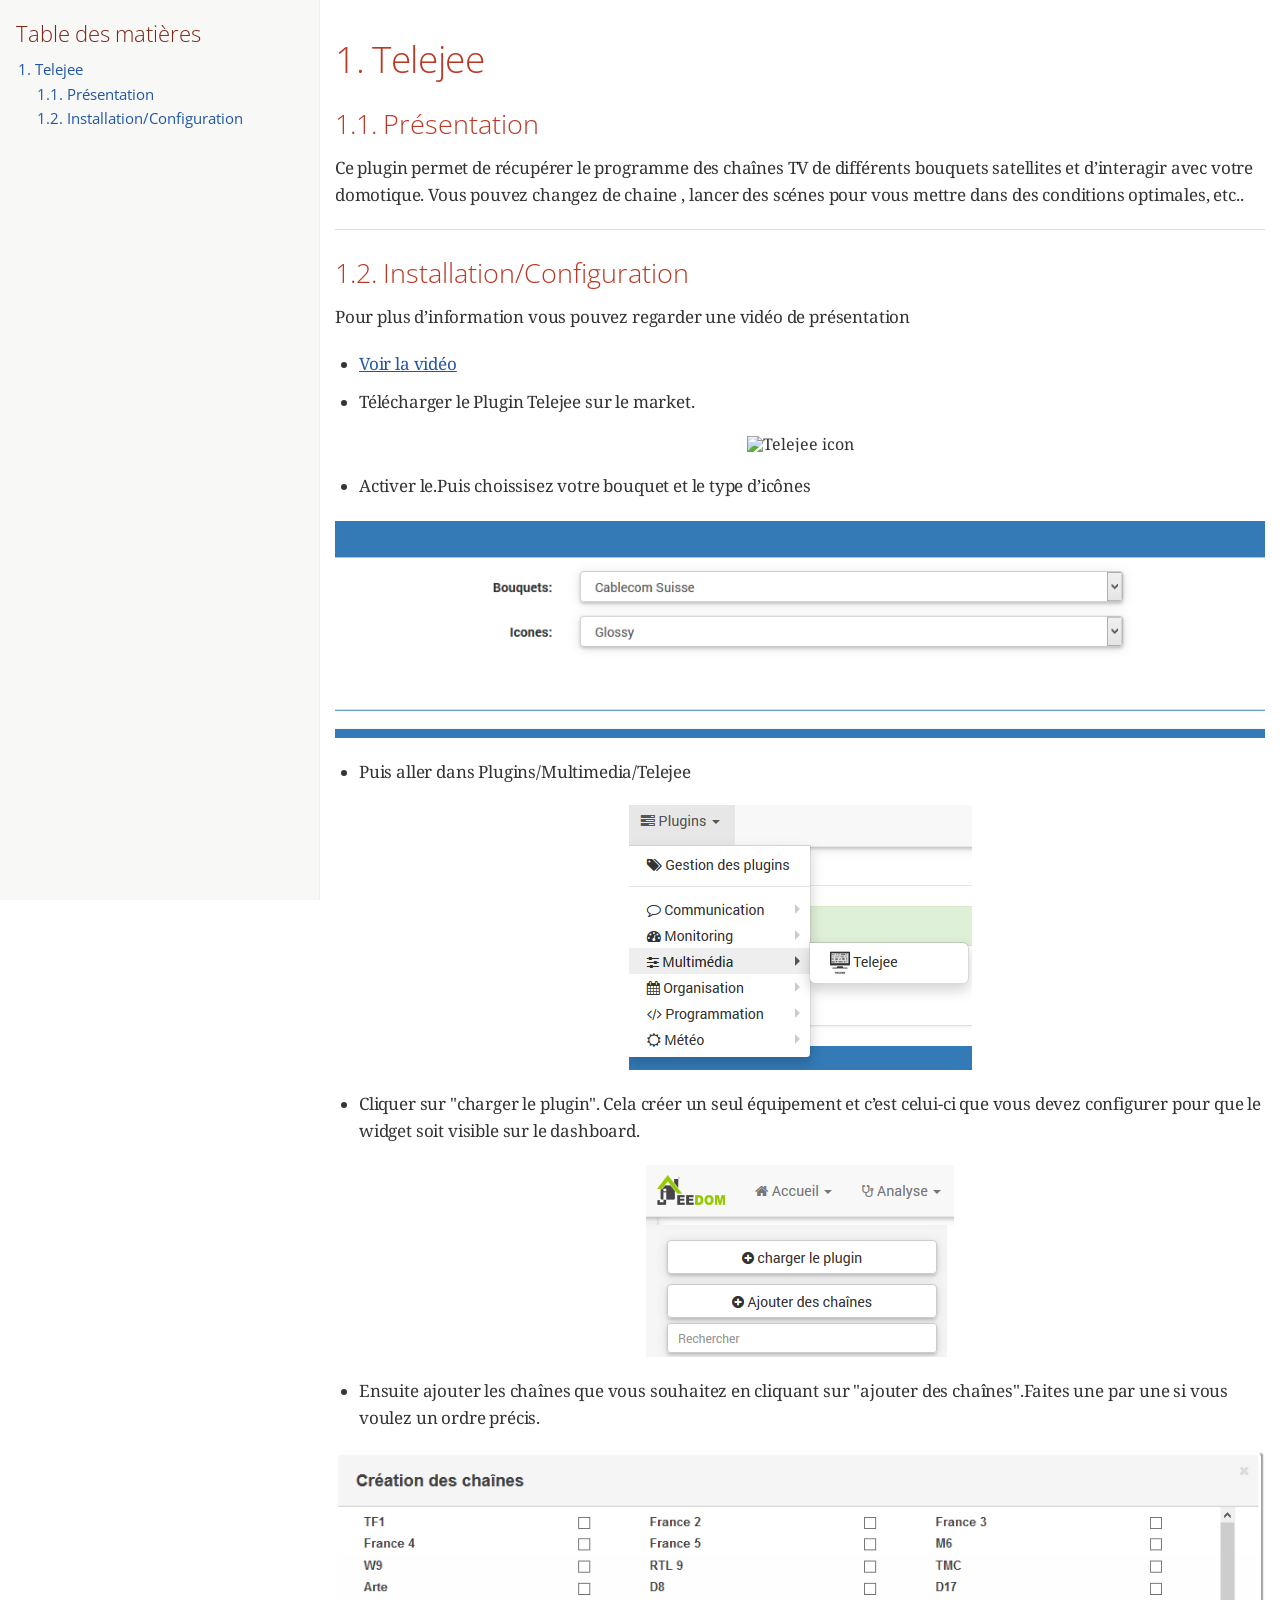
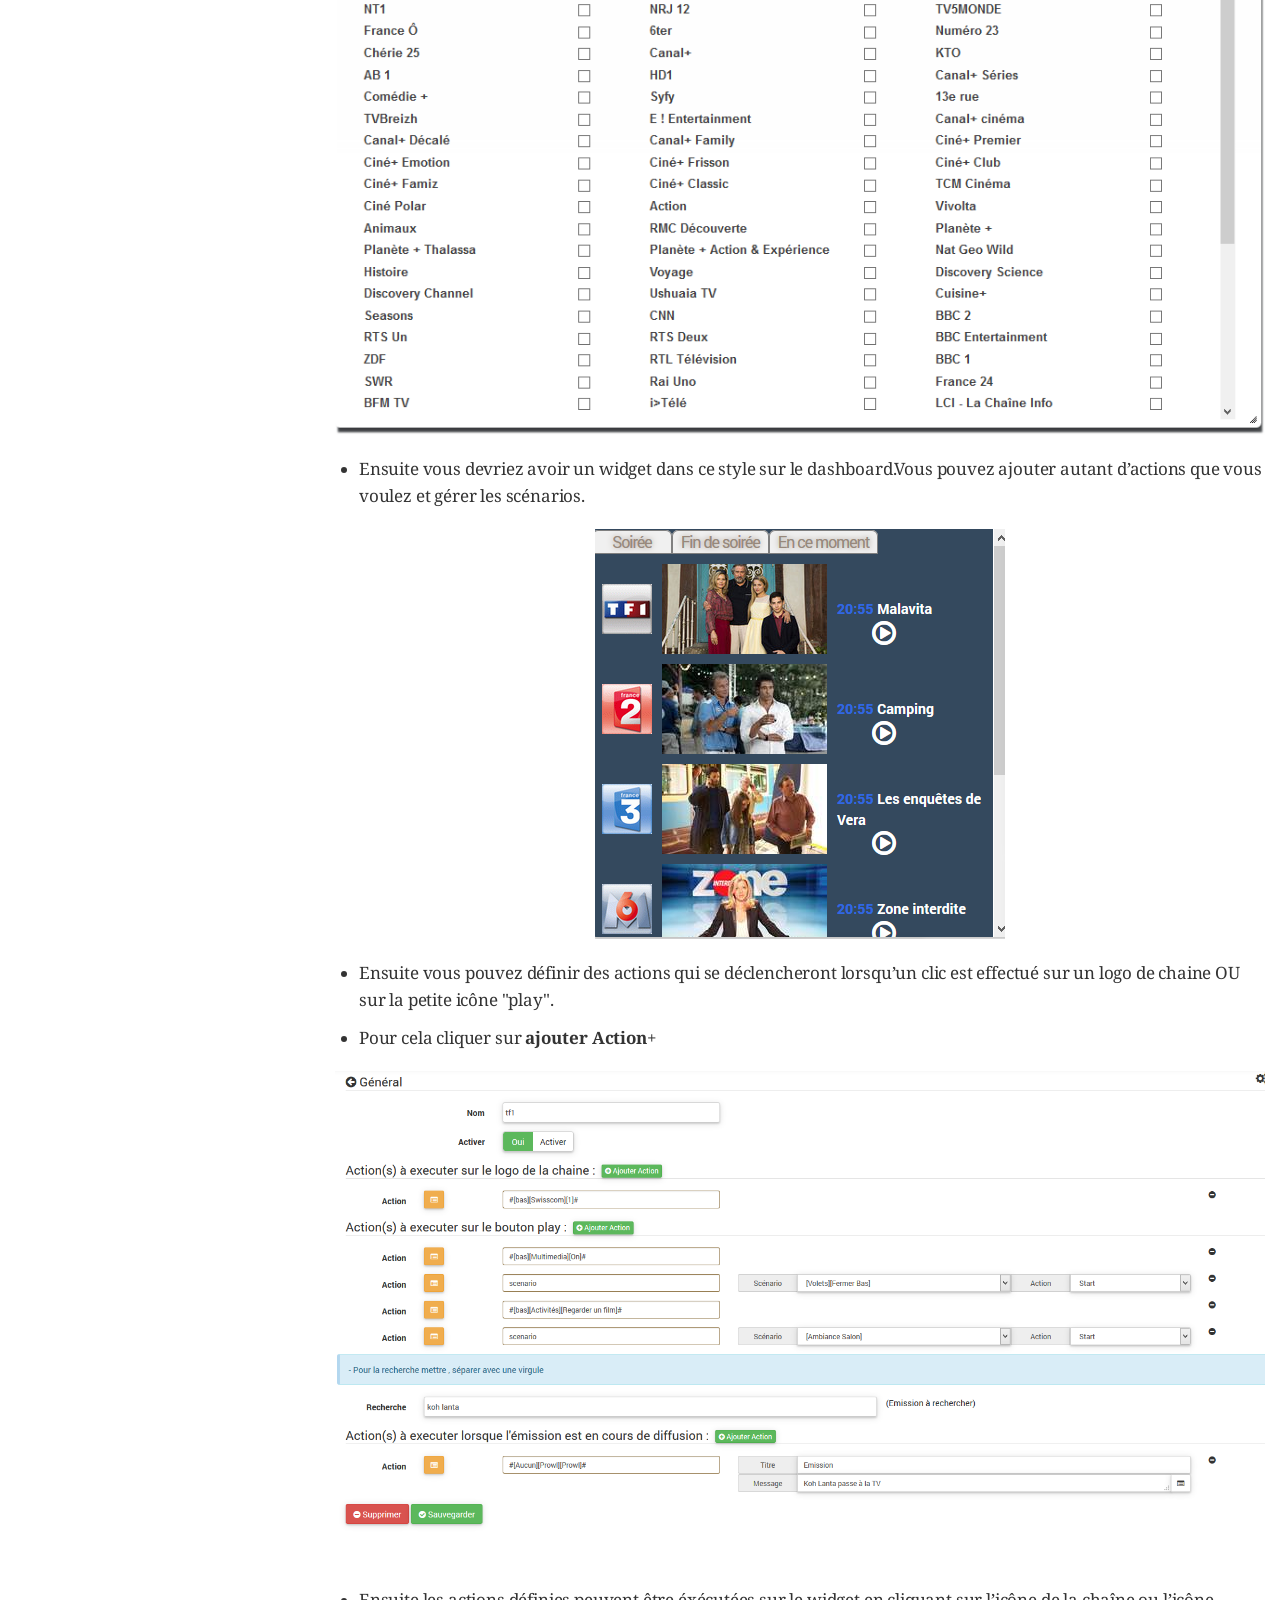
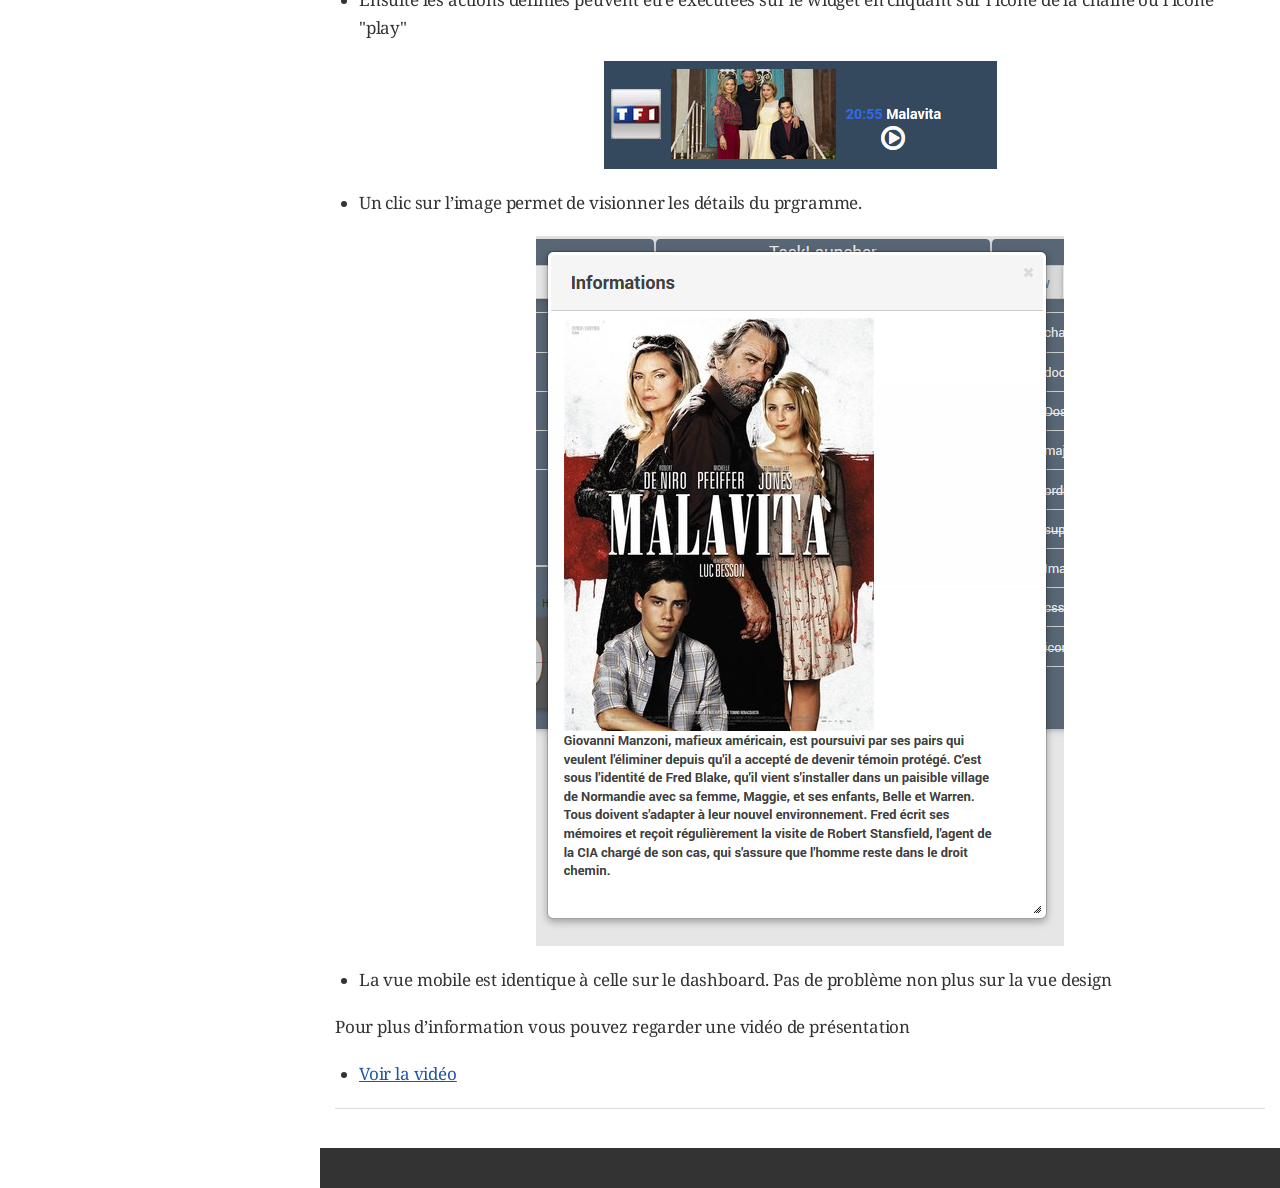
==== doc/en_US/index.html @ ba4687e6 "first commit" ====
<!DOCTYPE html>
<html lang="en">
<head>
<meta charset="UTF-8">
<!--[if IE]><meta http-equiv="X-UA-Compatible" content="IE=edge"><![endif]-->
<meta name="viewport" content="width=device-width, initial-scale=1.0">
<meta name="generator" content="Asciidoctor 1.5.3.dev">
<title>Telejee</title>
<link rel="stylesheet" href="https://fonts.googleapis.com/css?family=Open+Sans:300,300italic,400,400italic,600,600italic%7CNoto+Serif:400,400italic,700,700italic%7CDroid+Sans+Mono:400,700">
<style>
/* Asciidoctor default stylesheet | MIT License | http://asciidoctor.org */
/* Remove the comments around the @import statement below when using this as a custom stylesheet */
/*@import "https://fonts.googleapis.com/css?family=Open+Sans:300,300italic,400,400italic,600,600italic%7CNoto+Serif:400,400italic,700,700italic%7CDroid+Sans+Mono:400,700";*/
article,aside,details,figcaption,figure,footer,header,hgroup,main,nav,section,summary{display:block}
audio,canvas,video{display:inline-block}
audio:not([controls]){display:none;height:0}
[hidden],template{display:none}
script{display:none!important}
html{font-family:sans-serif;-ms-text-size-adjust:100%;-webkit-text-size-adjust:100%}
body{margin:0}
a{background:transparent}
a:focus{outline:thin dotted}
a:active,a:hover{outline:0}
h1{font-size:2em;margin:.67em 0}
abbr[title]{border-bottom:1px dotted}
b,strong{font-weight:bold}
dfn{font-style:italic}
hr{-moz-box-sizing:content-box;box-sizing:content-box;height:0}
mark{background:#ff0;color:#000}
code,kbd,pre,samp{font-family:monospace;font-size:1em}
pre{white-space:pre-wrap}
q{quotes:"\201C" "\201D" "\2018" "\2019"}
small{font-size:80%}
sub,sup{font-size:75%;line-height:0;position:relative;vertical-align:baseline}
sup{top:-.5em}
sub{bottom:-.25em}
img{border:0}
svg:not(:root){overflow:hidden}
figure{margin:0}
fieldset{border:1px solid silver;margin:0 2px;padding:.35em .625em .75em}
legend{border:0;padding:0}
button,input,select,textarea{font-family:inherit;font-size:100%;margin:0}
button,input{line-height:normal}
button,select{text-transform:none}
button,html input[type="button"],input[type="reset"],input[type="submit"]{-webkit-appearance:button;cursor:pointer}
button[disabled],html input[disabled]{cursor:default}
input[type="checkbox"],input[type="radio"]{box-sizing:border-box;padding:0}
input[type="search"]{-webkit-appearance:textfield;-moz-box-sizing:content-box;-webkit-box-sizing:content-box;box-sizing:content-box}
input[type="search"]::-webkit-search-cancel-button,input[type="search"]::-webkit-search-decoration{-webkit-appearance:none}
button::-moz-focus-inner,input::-moz-focus-inner{border:0;padding:0}
textarea{overflow:auto;vertical-align:top}
table{border-collapse:collapse;border-spacing:0}
*,*:before,*:after{-moz-box-sizing:border-box;-webkit-box-sizing:border-box;box-sizing:border-box}
html,body{font-size:100%}
body{background:#fff;color:rgba(0,0,0,.8);padding:0;margin:0;font-family:"Noto Serif","DejaVu Serif",serif;font-weight:400;font-style:normal;line-height:1;position:relative;cursor:auto}
a:hover{cursor:pointer}
img,object,embed{max-width:100%;height:auto}
object,embed{height:100%}
img{-ms-interpolation-mode:bicubic}
#map_canvas img,#map_canvas embed,#map_canvas object,.map_canvas img,.map_canvas embed,.map_canvas object{max-width:none!important}
.left{float:left!important}
.right{float:right!important}
.text-left{text-align:left!important}
.text-right{text-align:right!important}
.text-center{text-align:center!important}
.text-justify{text-align:justify!important}
.hide{display:none}
.antialiased,body{-webkit-font-smoothing:antialiased}
img{display:inline-block;vertical-align:middle}
textarea{height:auto;min-height:50px}
select{width:100%}
p.lead,.paragraph.lead>p,#preamble>.sectionbody>.paragraph:first-of-type p{font-size:1.21875em;line-height:1.6}
.subheader,.admonitionblock td.content>.title,.audioblock>.title,.exampleblock>.title,.imageblock>.title,.listingblock>.title,.literalblock>.title,.stemblock>.title,.openblock>.title,.paragraph>.title,.quoteblock>.title,table.tableblock>.title,.verseblock>.title,.videoblock>.title,.dlist>.title,.olist>.title,.ulist>.title,.qlist>.title,.hdlist>.title{line-height:1.45;color:#7a2518;font-weight:400;margin-top:0;margin-bottom:.25em}
div,dl,dt,dd,ul,ol,li,h1,h2,h3,#toctitle,.sidebarblock>.content>.title,h4,h5,h6,pre,form,p,blockquote,th,td{margin:0;padding:0;direction:ltr}
a{color:#2156a5;text-decoration:underline;line-height:inherit}
a:hover,a:focus{color:#1d4b8f}
a img{border:none}
p{font-family:inherit;font-weight:400;font-size:1em;line-height:1.6;margin-bottom:1.25em;text-rendering:optimizeLegibility}
p aside{font-size:.875em;line-height:1.35;font-style:italic}
h1,h2,h3,#toctitle,.sidebarblock>.content>.title,h4,h5,h6{font-family:"Open Sans","DejaVu Sans",sans-serif;font-weight:300;font-style:normal;color:#ba3925;text-rendering:optimizeLegibility;margin-top:1em;margin-bottom:.5em;line-height:1.0125em}
h1 small,h2 small,h3 small,#toctitle small,.sidebarblock>.content>.title small,h4 small,h5 small,h6 small{font-size:60%;color:#e99b8f;line-height:0}
h1{font-size:2.125em}
h2{font-size:1.6875em}
h3,#toctitle,.sidebarblock>.content>.title{font-size:1.375em}
h4,h5{font-size:1.125em}
h6{font-size:1em}
hr{border:solid #ddddd8;border-width:1px 0 0;clear:both;margin:1.25em 0 1.1875em;height:0}
em,i{font-style:italic;line-height:inherit}
strong,b{font-weight:bold;line-height:inherit}
small{font-size:60%;line-height:inherit}
code{font-family:"Droid Sans Mono","DejaVu Sans Mono",monospace;font-weight:400;color:rgba(0,0,0,.9)}
ul,ol,dl{font-size:1em;line-height:1.6;margin-bottom:1.25em;list-style-position:outside;font-family:inherit}
ul,ol,ul.no-bullet,ol.no-bullet{margin-left:1.5em}
ul li ul,ul li ol{margin-left:1.25em;margin-bottom:0;font-size:1em}
ul.square li ul,ul.circle li ul,ul.disc li ul{list-style:inherit}
ul.square{list-style-type:square}
ul.circle{list-style-type:circle}
ul.disc{list-style-type:disc}
ul.no-bullet{list-style:none}
ol li ul,ol li ol{margin-left:1.25em;margin-bottom:0}
dl dt{margin-bottom:.3125em;font-weight:bold}
dl dd{margin-bottom:1.25em}
abbr,acronym{text-transform:uppercase;font-size:90%;color:rgba(0,0,0,.8);border-bottom:1px dotted #ddd;cursor:help}
abbr{text-transform:none}
blockquote{margin:0 0 1.25em;padding:.5625em 1.25em 0 1.1875em;border-left:1px solid #ddd}
blockquote cite{display:block;font-size:.9375em;color:rgba(0,0,0,.6)}
blockquote cite:before{content:"\2014 \0020"}
blockquote cite a,blockquote cite a:visited{color:rgba(0,0,0,.6)}
blockquote,blockquote p{line-height:1.6;color:rgba(0,0,0,.85)}
@media only screen and (min-width:768px){h1,h2,h3,#toctitle,.sidebarblock>.content>.title,h4,h5,h6{line-height:1.2}
h1{font-size:2.75em}
h2{font-size:2.3125em}
h3,#toctitle,.sidebarblock>.content>.title{font-size:1.6875em}
h4{font-size:1.4375em}}table{background:#fff;margin-bottom:1.25em;border:solid 1px #dedede}
table thead,table tfoot{background:#f7f8f7;font-weight:bold}
table thead tr th,table thead tr td,table tfoot tr th,table tfoot tr td{padding:.5em .625em .625em;font-size:inherit;color:rgba(0,0,0,.8);text-align:left}
table tr th,table tr td{padding:.5625em .625em;font-size:inherit;color:rgba(0,0,0,.8)}
table tr.even,table tr.alt,table tr:nth-of-type(even){background:#f8f8f7}
table thead tr th,table tfoot tr th,table tbody tr td,table tr td,table tfoot tr td{display:table-cell;line-height:1.6}
h1,h2,h3,#toctitle,.sidebarblock>.content>.title,h4,h5,h6{line-height:1.2;word-spacing:-.05em}
h1 strong,h2 strong,h3 strong,#toctitle strong,.sidebarblock>.content>.title strong,h4 strong,h5 strong,h6 strong{font-weight:400}
.clearfix:before,.clearfix:after,.float-group:before,.float-group:after{content:" ";display:table}
.clearfix:after,.float-group:after{clear:both}
*:not(pre)>code{font-size:.9375em;font-style:normal!important;letter-spacing:0;padding:.1em .5ex;word-spacing:-.15em;background-color:#f7f7f8;-webkit-border-radius:4px;border-radius:4px;line-height:1.45;text-rendering:optimizeSpeed}
pre,pre>code{line-height:1.45;color:rgba(0,0,0,.9);font-family:"Droid Sans Mono","DejaVu Sans Mono",monospace;font-weight:400;text-rendering:optimizeSpeed}
.keyseq{color:rgba(51,51,51,.8)}
kbd{display:inline-block;color:rgba(0,0,0,.8);font-size:.75em;line-height:1.4;background-color:#f7f7f7;border:1px solid #ccc;-webkit-border-radius:3px;border-radius:3px;-webkit-box-shadow:0 1px 0 rgba(0,0,0,.2),0 0 0 .1em white inset;box-shadow:0 1px 0 rgba(0,0,0,.2),0 0 0 .1em #fff inset;margin:-.15em .15em 0 .15em;padding:.2em .6em .2em .5em;vertical-align:middle;white-space:nowrap}
.keyseq kbd:first-child{margin-left:0}
.keyseq kbd:last-child{margin-right:0}
.menuseq,.menu{color:rgba(0,0,0,.8)}
b.button:before,b.button:after{position:relative;top:-1px;font-weight:400}
b.button:before{content:"[";padding:0 3px 0 2px}
b.button:after{content:"]";padding:0 2px 0 3px}
p a>code:hover{color:rgba(0,0,0,.9)}
#header,#content,#footnotes,#footer{width:100%;margin-left:auto;margin-right:auto;margin-top:0;margin-bottom:0;max-width:62.5em;*zoom:1;position:relative;padding-left:.9375em;padding-right:.9375em}
#header:before,#header:after,#content:before,#content:after,#footnotes:before,#footnotes:after,#footer:before,#footer:after{content:" ";display:table}
#header:after,#content:after,#footnotes:after,#footer:after{clear:both}
#content{margin-top:1.25em}
#content:before{content:none}
#header>h1:first-child{color:rgba(0,0,0,.85);margin-top:2.25rem;margin-bottom:0}
#header>h1:first-child+#toc{margin-top:8px;border-top:1px solid #ddddd8}
#header>h1:only-child,body.toc2 #header>h1:nth-last-child(2){border-bottom:1px solid #ddddd8;padding-bottom:8px}
#header .details{border-bottom:1px solid #ddddd8;line-height:1.45;padding-top:.25em;padding-bottom:.25em;padding-left:.25em;color:rgba(0,0,0,.6);display:-ms-flexbox;display:-webkit-flex;display:flex;-ms-flex-flow:row wrap;-webkit-flex-flow:row wrap;flex-flow:row wrap}
#header .details span:first-child{margin-left:-.125em}
#header .details span.email a{color:rgba(0,0,0,.85)}
#header .details br{display:none}
#header .details br+span:before{content:"\00a0\2013\00a0"}
#header .details br+span.author:before{content:"\00a0\22c5\00a0";color:rgba(0,0,0,.85)}
#header .details br+span#revremark:before{content:"\00a0|\00a0"}
#header #revnumber{text-transform:capitalize}
#header #revnumber:after{content:"\00a0"}
#content>h1:first-child:not([class]){color:rgba(0,0,0,.85);border-bottom:1px solid #ddddd8;padding-bottom:8px;margin-top:0;padding-top:1rem;margin-bottom:1.25rem}
#toc{border-bottom:1px solid #efefed;padding-bottom:.5em}
#toc>ul{margin-left:.125em}
#toc ul.sectlevel0>li>a{font-style:italic}
#toc ul.sectlevel0 ul.sectlevel1{margin:.5em 0}
#toc ul{font-family:"Open Sans","DejaVu Sans",sans-serif;list-style-type:none}
#toc a{text-decoration:none}
#toc a:active{text-decoration:underline}
#toctitle{color:#7a2518;font-size:1.2em}
@media only screen and (min-width:768px){#toctitle{font-size:1.375em}
body.toc2{padding-left:15em;padding-right:0}
#toc.toc2{margin-top:0!important;background-color:#f8f8f7;position:fixed;width:15em;left:0;top:0;border-right:1px solid #efefed;border-top-width:0!important;border-bottom-width:0!important;z-index:1000;padding:1.25em 1em;height:100%;overflow:auto}
#toc.toc2 #toctitle{margin-top:0;font-size:1.2em}
#toc.toc2>ul{font-size:.9em;margin-bottom:0}
#toc.toc2 ul ul{margin-left:0;padding-left:1em}
#toc.toc2 ul.sectlevel0 ul.sectlevel1{padding-left:0;margin-top:.5em;margin-bottom:.5em}
body.toc2.toc-right{padding-left:0;padding-right:15em}
body.toc2.toc-right #toc.toc2{border-right-width:0;border-left:1px solid #efefed;left:auto;right:0}}@media only screen and (min-width:1280px){body.toc2{padding-left:20em;padding-right:0}
#toc.toc2{width:20em}
#toc.toc2 #toctitle{font-size:1.375em}
#toc.toc2>ul{font-size:.95em}
#toc.toc2 ul ul{padding-left:1.25em}
body.toc2.toc-right{padding-left:0;padding-right:20em}}#content #toc{border-style:solid;border-width:1px;border-color:#e0e0dc;margin-bottom:1.25em;padding:1.25em;background:#f8f8f7;-webkit-border-radius:4px;border-radius:4px}
#content #toc>:first-child{margin-top:0}
#content #toc>:last-child{margin-bottom:0}
#footer{max-width:100%;background-color:rgba(0,0,0,.8);padding:1.25em}
#footer-text{color:rgba(255,255,255,.8);line-height:1.44}
.sect1{padding-bottom:.625em}
@media only screen and (min-width:768px){.sect1{padding-bottom:1.25em}}.sect1+.sect1{border-top:1px solid #efefed}
#content h1>a.anchor,h2>a.anchor,h3>a.anchor,#toctitle>a.anchor,.sidebarblock>.content>.title>a.anchor,h4>a.anchor,h5>a.anchor,h6>a.anchor{position:absolute;z-index:1001;width:1.5ex;margin-left:-1.5ex;display:block;text-decoration:none!important;visibility:hidden;text-align:center;font-weight:400}
#content h1>a.anchor:before,h2>a.anchor:before,h3>a.anchor:before,#toctitle>a.anchor:before,.sidebarblock>.content>.title>a.anchor:before,h4>a.anchor:before,h5>a.anchor:before,h6>a.anchor:before{content:"\00A7";font-size:.85em;display:block;padding-top:.1em}
#content h1:hover>a.anchor,#content h1>a.anchor:hover,h2:hover>a.anchor,h2>a.anchor:hover,h3:hover>a.anchor,#toctitle:hover>a.anchor,.sidebarblock>.content>.title:hover>a.anchor,h3>a.anchor:hover,#toctitle>a.anchor:hover,.sidebarblock>.content>.title>a.anchor:hover,h4:hover>a.anchor,h4>a.anchor:hover,h5:hover>a.anchor,h5>a.anchor:hover,h6:hover>a.anchor,h6>a.anchor:hover{visibility:visible}
#content h1>a.link,h2>a.link,h3>a.link,#toctitle>a.link,.sidebarblock>.content>.title>a.link,h4>a.link,h5>a.link,h6>a.link{color:#ba3925;text-decoration:none}
#content h1>a.link:hover,h2>a.link:hover,h3>a.link:hover,#toctitle>a.link:hover,.sidebarblock>.content>.title>a.link:hover,h4>a.link:hover,h5>a.link:hover,h6>a.link:hover{color:#a53221}
.audioblock,.imageblock,.literalblock,.listingblock,.stemblock,.videoblock{margin-bottom:1.25em}
.admonitionblock td.content>.title,.audioblock>.title,.exampleblock>.title,.imageblock>.title,.listingblock>.title,.literalblock>.title,.stemblock>.title,.openblock>.title,.paragraph>.title,.quoteblock>.title,table.tableblock>.title,.verseblock>.title,.videoblock>.title,.dlist>.title,.olist>.title,.ulist>.title,.qlist>.title,.hdlist>.title{text-rendering:optimizeLegibility;text-align:left;font-family:"Noto Serif","DejaVu Serif",serif;font-size:1rem;font-style:italic}
table.tableblock>caption.title{white-space:nowrap;overflow:visible;max-width:0}
.paragraph.lead>p,#preamble>.sectionbody>.paragraph:first-of-type p{color:rgba(0,0,0,.85)}
table.tableblock #preamble>.sectionbody>.paragraph:first-of-type p{font-size:inherit}
.admonitionblock>table{border-collapse:separate;border:0;background:none;width:100%}
.admonitionblock>table td.icon{text-align:center;width:80px}
.admonitionblock>table td.icon img{max-width:none}
.admonitionblock>table td.icon .title{font-weight:bold;font-family:"Open Sans","DejaVu Sans",sans-serif;text-transform:uppercase}
.admonitionblock>table td.content{padding-left:1.125em;padding-right:1.25em;border-left:1px solid #ddddd8;color:rgba(0,0,0,.6)}
.admonitionblock>table td.content>:last-child>:last-child{margin-bottom:0}
.exampleblock>.content{border-style:solid;border-width:1px;border-color:#e6e6e6;margin-bottom:1.25em;padding:1.25em;background:#fff;-webkit-border-radius:4px;border-radius:4px}
.exampleblock>.content>:first-child{margin-top:0}
.exampleblock>.content>:last-child{margin-bottom:0}
.sidebarblock{border-style:solid;border-width:1px;border-color:#e0e0dc;margin-bottom:1.25em;padding:1.25em;background:#f8f8f7;-webkit-border-radius:4px;border-radius:4px}
.sidebarblock>:first-child{margin-top:0}
.sidebarblock>:last-child{margin-bottom:0}
.sidebarblock>.content>.title{color:#7a2518;margin-top:0;text-align:center}
.exampleblock>.content>:last-child>:last-child,.exampleblock>.content .olist>ol>li:last-child>:last-child,.exampleblock>.content .ulist>ul>li:last-child>:last-child,.exampleblock>.content .qlist>ol>li:last-child>:last-child,.sidebarblock>.content>:last-child>:last-child,.sidebarblock>.content .olist>ol>li:last-child>:last-child,.sidebarblock>.content .ulist>ul>li:last-child>:last-child,.sidebarblock>.content .qlist>ol>li:last-child>:last-child{margin-bottom:0}
.literalblock pre,.listingblock pre:not(.highlight),.listingblock pre[class="highlight"],.listingblock pre[class^="highlight "],.listingblock pre.CodeRay,.listingblock pre.prettyprint{background:#f7f7f8}
.sidebarblock .literalblock pre,.sidebarblock .listingblock pre:not(.highlight),.sidebarblock .listingblock pre[class="highlight"],.sidebarblock .listingblock pre[class^="highlight "],.sidebarblock .listingblock pre.CodeRay,.sidebarblock .listingblock pre.prettyprint{background:#f2f1f1}
.literalblock pre,.literalblock pre[class],.listingblock pre,.listingblock pre[class]{-webkit-border-radius:4px;border-radius:4px;word-wrap:break-word;padding:1em;font-size:.8125em}
.literalblock pre.nowrap,.literalblock pre[class].nowrap,.listingblock pre.nowrap,.listingblock pre[class].nowrap{overflow-x:auto;white-space:pre;word-wrap:normal}
@media only screen and (min-width:768px){.literalblock pre,.literalblock pre[class],.listingblock pre,.listingblock pre[class]{font-size:.90625em}}@media only screen and (min-width:1280px){.literalblock pre,.literalblock pre[class],.listingblock pre,.listingblock pre[class]{font-size:1em}}.literalblock.output pre{color:#f7f7f8;background-color:rgba(0,0,0,.9)}
.listingblock pre.highlightjs{padding:0}
.listingblock pre.highlightjs>code{padding:1em;-webkit-border-radius:4px;border-radius:4px}
.listingblock pre.prettyprint{border-width:0}
.listingblock>.content{position:relative}
.listingblock code[data-lang]:before{display:none;content:attr(data-lang);position:absolute;font-size:.75em;top:.425rem;right:.5rem;line-height:1;text-transform:uppercase;color:#999}
.listingblock:hover code[data-lang]:before{display:block}
.listingblock.terminal pre .command:before{content:attr(data-prompt);padding-right:.5em;color:#999}
.listingblock.terminal pre .command:not([data-prompt]):before{content:"$"}
table.pyhltable{border-collapse:separate;border:0;margin-bottom:0;background:none}
table.pyhltable td{vertical-align:top;padding-top:0;padding-bottom:0}
table.pyhltable td.code{padding-left:.75em;padding-right:0}
pre.pygments .lineno,table.pyhltable td:not(.code){color:#999;padding-left:0;padding-right:.5em;border-right:1px solid #ddddd8}
pre.pygments .lineno{display:inline-block;margin-right:.25em}
table.pyhltable .linenodiv{background:none!important;padding-right:0!important}
.quoteblock{margin:0 1em 1.25em 1.5em;display:table}
.quoteblock>.title{margin-left:-1.5em;margin-bottom:.75em}
.quoteblock blockquote,.quoteblock blockquote p{color:rgba(0,0,0,.85);font-size:1.15rem;line-height:1.75;word-spacing:.1em;letter-spacing:0;font-style:italic;text-align:justify}
.quoteblock blockquote{margin:0;padding:0;border:0}
.quoteblock blockquote:before{content:"\201c";float:left;font-size:2.75em;font-weight:bold;line-height:.6em;margin-left:-.6em;color:#7a2518;text-shadow:0 1px 2px rgba(0,0,0,.1)}
.quoteblock blockquote>.paragraph:last-child p{margin-bottom:0}
.quoteblock .attribution{margin-top:.5em;margin-right:.5ex;text-align:right}
.quoteblock .quoteblock{margin-left:0;margin-right:0;padding:.5em 0;border-left:3px solid rgba(0,0,0,.6)}
.quoteblock .quoteblock blockquote{padding:0 0 0 .75em}
.quoteblock .quoteblock blockquote:before{display:none}
.verseblock{margin:0 1em 1.25em 1em}
.verseblock pre{font-family:"Open Sans","DejaVu Sans",sans;font-size:1.15rem;color:rgba(0,0,0,.85);font-weight:300;text-rendering:optimizeLegibility}
.verseblock pre strong{font-weight:400}
.verseblock .attribution{margin-top:1.25rem;margin-left:.5ex}
.quoteblock .attribution,.verseblock .attribution{font-size:.9375em;line-height:1.45;font-style:italic}
.quoteblock .attribution br,.verseblock .attribution br{display:none}
.quoteblock .attribution cite,.verseblock .attribution cite{display:block;letter-spacing:-.05em;color:rgba(0,0,0,.6)}
.quoteblock.abstract{margin:0 0 1.25em 0;display:block}
.quoteblock.abstract blockquote,.quoteblock.abstract blockquote p{text-align:left;word-spacing:0}
.quoteblock.abstract blockquote:before,.quoteblock.abstract blockquote p:first-of-type:before{display:none}
table.tableblock{max-width:100%;border-collapse:separate}
table.tableblock td>.paragraph:last-child p>p:last-child,table.tableblock th>p:last-child,table.tableblock td>p:last-child{margin-bottom:0}
table.spread{width:100%}
table.tableblock,th.tableblock,td.tableblock{border:0 solid #dedede}
table.grid-all th.tableblock,table.grid-all td.tableblock{border-width:0 1px 1px 0}
table.grid-all tfoot>tr>th.tableblock,table.grid-all tfoot>tr>td.tableblock{border-width:1px 1px 0 0}
table.grid-cols th.tableblock,table.grid-cols td.tableblock{border-width:0 1px 0 0}
table.grid-all *>tr>.tableblock:last-child,table.grid-cols *>tr>.tableblock:last-child{border-right-width:0}
table.grid-rows th.tableblock,table.grid-rows td.tableblock{border-width:0 0 1px 0}
table.grid-all tbody>tr:last-child>th.tableblock,table.grid-all tbody>tr:last-child>td.tableblock,table.grid-all thead:last-child>tr>th.tableblock,table.grid-rows tbody>tr:last-child>th.tableblock,table.grid-rows tbody>tr:last-child>td.tableblock,table.grid-rows thead:last-child>tr>th.tableblock{border-bottom-width:0}
table.grid-rows tfoot>tr>th.tableblock,table.grid-rows tfoot>tr>td.tableblock{border-width:1px 0 0 0}
table.frame-all{border-width:1px}
table.frame-sides{border-width:0 1px}
table.frame-topbot{border-width:1px 0}
th.halign-left,td.halign-left{text-align:left}
th.halign-right,td.halign-right{text-align:right}
th.halign-center,td.halign-center{text-align:center}
th.valign-top,td.valign-top{vertical-align:top}
th.valign-bottom,td.valign-bottom{vertical-align:bottom}
th.valign-middle,td.valign-middle{vertical-align:middle}
table thead th,table tfoot th{font-weight:bold}
tbody tr th{display:table-cell;line-height:1.6;background:#f7f8f7}
tbody tr th,tbody tr th p,tfoot tr th,tfoot tr th p{color:rgba(0,0,0,.8);font-weight:bold}
p.tableblock>code:only-child{background:none;padding:0}
p.tableblock{font-size:1em}
td>div.verse{white-space:pre}
ol{margin-left:1.75em}
ul li ol{margin-left:1.5em}
dl dd{margin-left:1.125em}
dl dd:last-child,dl dd:last-child>:last-child{margin-bottom:0}
ol>li p,ul>li p,ul dd,ol dd,.olist .olist,.ulist .ulist,.ulist .olist,.olist .ulist{margin-bottom:.625em}
ul.unstyled,ol.unnumbered,ul.checklist,ul.none{list-style-type:none}
ul.unstyled,ol.unnumbered,ul.checklist{margin-left:.625em}
ul.checklist li>p:first-child>.fa-square-o:first-child,ul.checklist li>p:first-child>.fa-check-square-o:first-child{width:1em;font-size:.85em}
ul.checklist li>p:first-child>input[type="checkbox"]:first-child{width:1em;position:relative;top:1px}
ul.inline{margin:0 auto .625em auto;margin-left:-1.375em;margin-right:0;padding:0;list-style:none;overflow:hidden}
ul.inline>li{list-style:none;float:left;margin-left:1.375em;display:block}
ul.inline>li>*{display:block}
.unstyled dl dt{font-weight:400;font-style:normal}
ol.arabic{list-style-type:decimal}
ol.decimal{list-style-type:decimal-leading-zero}
ol.loweralpha{list-style-type:lower-alpha}
ol.upperalpha{list-style-type:upper-alpha}
ol.lowerroman{list-style-type:lower-roman}
ol.upperroman{list-style-type:upper-roman}
ol.lowergreek{list-style-type:lower-greek}
.hdlist>table,.colist>table{border:0;background:none}
.hdlist>table>tbody>tr,.colist>table>tbody>tr{background:none}
td.hdlist1{padding-right:.75em;font-weight:bold}
td.hdlist1,td.hdlist2{vertical-align:top}
.literalblock+.colist,.listingblock+.colist{margin-top:-.5em}
.colist>table tr>td:first-of-type{padding:0 .75em;line-height:1}
.colist>table tr>td:last-of-type{padding:.25em 0}
.thumb,.th{line-height:0;display:inline-block;border:solid 4px #fff;-webkit-box-shadow:0 0 0 1px #ddd;box-shadow:0 0 0 1px #ddd}
.imageblock.left,.imageblock[style*="float: left"]{margin:.25em .625em 1.25em 0}
.imageblock.right,.imageblock[style*="float: right"]{margin:.25em 0 1.25em .625em}
.imageblock>.title{margin-bottom:0}
.imageblock.thumb,.imageblock.th{border-width:6px}
.imageblock.thumb>.title,.imageblock.th>.title{padding:0 .125em}
.image.left,.image.right{margin-top:.25em;margin-bottom:.25em;display:inline-block;line-height:0}
.image.left{margin-right:.625em}
.image.right{margin-left:.625em}
a.image{text-decoration:none}
span.footnote,span.footnoteref{vertical-align:super;font-size:.875em}
span.footnote a,span.footnoteref a{text-decoration:none}
span.footnote a:active,span.footnoteref a:active{text-decoration:underline}
#footnotes{padding-top:.75em;padding-bottom:.75em;margin-bottom:.625em}
#footnotes hr{width:20%;min-width:6.25em;margin:-.25em 0 .75em 0;border-width:1px 0 0 0}
#footnotes .footnote{padding:0 .375em;line-height:1.3;font-size:.875em;margin-left:1.2em;text-indent:-1.2em;margin-bottom:.2em}
#footnotes .footnote a:first-of-type{font-weight:bold;text-decoration:none}
#footnotes .footnote:last-of-type{margin-bottom:0}
#content #footnotes{margin-top:-.625em;margin-bottom:0;padding:.75em 0}
.gist .file-data>table{border:0;background:#fff;width:100%;margin-bottom:0}
.gist .file-data>table td.line-data{width:99%}
div.unbreakable{page-break-inside:avoid}
.big{font-size:larger}
.small{font-size:smaller}
.underline{text-decoration:underline}
.overline{text-decoration:overline}
.line-through{text-decoration:line-through}
.aqua{color:#00bfbf}
.aqua-background{background-color:#00fafa}
.black{color:#000}
.black-background{background-color:#000}
.blue{color:#0000bf}
.blue-background{background-color:#0000fa}
.fuchsia{color:#bf00bf}
.fuchsia-background{background-color:#fa00fa}
.gray{color:#606060}
.gray-background{background-color:#7d7d7d}
.green{color:#006000}
.green-background{background-color:#007d00}
.lime{color:#00bf00}
.lime-background{background-color:#00fa00}
.maroon{color:#600000}
.maroon-background{background-color:#7d0000}
.navy{color:#000060}
.navy-background{background-color:#00007d}
.olive{color:#606000}
.olive-background{background-color:#7d7d00}
.purple{color:#600060}
.purple-background{background-color:#7d007d}
.red{color:#bf0000}
.red-background{background-color:#fa0000}
.silver{color:#909090}
.silver-background{background-color:#bcbcbc}
.teal{color:#006060}
.teal-background{background-color:#007d7d}
.white{color:#bfbfbf}
.white-background{background-color:#fafafa}
.yellow{color:#bfbf00}
.yellow-background{background-color:#fafa00}
span.icon>.fa{cursor:default}
.admonitionblock td.icon [class^="fa icon-"]{font-size:2.5em;text-shadow:1px 1px 2px rgba(0,0,0,.5);cursor:default}
.admonitionblock td.icon .icon-note:before{content:"\f05a";color:#19407c}
.admonitionblock td.icon .icon-tip:before{content:"\f0eb";text-shadow:1px 1px 2px rgba(155,155,0,.8);color:#111}
.admonitionblock td.icon .icon-warning:before{content:"\f071";color:#bf6900}
.admonitionblock td.icon .icon-caution:before{content:"\f06d";color:#bf3400}
.admonitionblock td.icon .icon-important:before{content:"\f06a";color:#bf0000}
.conum[data-value]{display:inline-block;color:#fff!important;background-color:rgba(0,0,0,.8);-webkit-border-radius:100px;border-radius:100px;text-align:center;font-size:.75em;width:1.67em;height:1.67em;line-height:1.67em;font-family:"Open Sans","DejaVu Sans",sans-serif;font-style:normal;font-weight:bold}
.conum[data-value] *{color:#fff!important}
.conum[data-value]+b{display:none}
.conum[data-value]:after{content:attr(data-value)}
pre .conum[data-value]{position:relative;top:-.125em}
b.conum *{color:inherit!important}
.conum:not([data-value]):empty{display:none}
h1,h2{letter-spacing:-.01em}
dt,th.tableblock,td.content{text-rendering:optimizeLegibility}
p,td.content{letter-spacing:-.01em}
p strong,td.content strong{letter-spacing:-.005em}
p,blockquote,dt,td.content{font-size:1.0625rem}
p{margin-bottom:1.25rem}
.sidebarblock p,.sidebarblock dt,.sidebarblock td.content,p.tableblock{font-size:1em}
.exampleblock>.content{background-color:#fffef7;border-color:#e0e0dc;-webkit-box-shadow:0 1px 4px #e0e0dc;box-shadow:0 1px 4px #e0e0dc}
.print-only{display:none!important}
@media print{@page{margin:1.25cm .75cm}
*{-webkit-box-shadow:none!important;box-shadow:none!important;text-shadow:none!important}
a{color:inherit!important;text-decoration:underline!important}
a.bare,a[href^="#"],a[href^="mailto:"]{text-decoration:none!important}
a[href^="http:"]:not(.bare):after,a[href^="https:"]:not(.bare):after{content:"(" attr(href) ")";display:inline-block;font-size:.875em;padding-left:.25em}
abbr[title]:after{content:" (" attr(title) ")"}
pre,blockquote,tr,img{page-break-inside:avoid}
thead{display:table-header-group}
img{max-width:100%!important}
p,blockquote,dt,td.content{font-size:1em;orphans:3;widows:3}
h2,h3,#toctitle,.sidebarblock>.content>.title{page-break-after:avoid}
#toc,.sidebarblock,.exampleblock>.content{background:none!important}
#toc{border-bottom:1px solid #ddddd8!important;padding-bottom:0!important}
.sect1{padding-bottom:0!important}
.sect1+.sect1{border:0!important}
#header>h1:first-child{margin-top:1.25rem}
body.book #header{text-align:center}
body.book #header>h1:first-child{border:0!important;margin:2.5em 0 1em 0}
body.book #header .details{border:0!important;display:block;padding:0!important}
body.book #header .details span:first-child{margin-left:0!important}
body.book #header .details br{display:block}
body.book #header .details br+span:before{content:none!important}
body.book #toc{border:0!important;text-align:left!important;padding:0!important;margin:0!important}
body.book #toc,body.book #preamble,body.book h1.sect0,body.book .sect1>h2{page-break-before:always}
.listingblock code[data-lang]:before{display:block}
#footer{background:none!important;padding:0 .9375em}
#footer-text{color:rgba(0,0,0,.6)!important;font-size:.9em}
.hide-on-print{display:none!important}
.print-only{display:block!important}
.hide-for-print{display:none!important}
.show-for-print{display:inherit!important}}
</style>
<link rel="stylesheet" href="https://cdnjs.cloudflare.com/ajax/libs/font-awesome/4.3.0/css/font-awesome.min.css">
</head>
<body class="article toc2 toc-left">
<div id="header">
<div id="toc" class="toc2">
<div id="toctitle">Table des matières</div>
<ul class="sectlevel1">
<li><a href="#_telejee">1. Telejee</a>
<ul class="sectlevel2">
<li><a href="#_présentation">1.1. Présentation</a></li>
<li><a href="#_installation_configuration">1.2. Installation/Configuration</a></li>
</ul>
</li>
</ul>
</div>
</div>
<div id="content">
<div class="sect1">
<h2 id="_telejee">1. Telejee</h2>
<div class="sectionbody">
<div class="sect2">
<h3 id="_présentation">1.1. Présentation</h3>
<div class="paragraph">
<p>Ce plugin permet de récupérer le programme des chaînes TV de différents bouquets satellites et d&#8217;interagir avec votre domotique. Vous pouvez changez de chaine , lancer des scénes pour vous mettre dans des conditions optimales, etc..</p>
</div>
<hr>
</div>
<div class="sect2">
<h3 id="_installation_configuration">1.2. Installation/Configuration</h3>
<div class="paragraph">
<p>Pour plus d&#8217;information vous pouvez regarder une vidéo de présentation</p>
</div>
<div class="ulist">
<ul>
<li>
<p><a href="https://www.youtube.com/watch?v=UTECRBGEUtI">Voir la vidéo</a></p>
</li>
<li>
<p>Télécharger le Plugin Telejee sur le market.</p>
</li>
</ul>
</div>
<div class="imageblock" style="text-align: center">
<div class="content">
<img src="../images/Telejee_icon.png" alt="Telejee icon">
</div>
</div>
<div class="ulist">
<ul>
<li>
<p>Activer le.Puis choissisez votre bouquet et le type d&#8217;icônes</p>
</li>
</ul>
</div>
<div class="imageblock" style="text-align: center">
<div class="content">
<img src="../images/telejee1.png" alt="telejee1">
</div>
</div>
<div class="ulist">
<ul>
<li>
<p>Puis aller dans Plugins/Multimedia/Telejee</p>
</li>
</ul>
</div>
<div class="imageblock" style="text-align: center">
<div class="content">
<img src="../images/telejee3.png" alt="telejee3">
</div>
</div>
<div class="ulist">
<ul>
<li>
<p>Cliquer sur "charger le plugin". Cela créer un seul équipement et c&#8217;est celui-ci que vous devez configurer pour que le widget soit visible sur le dashboard.</p>
</li>
</ul>
</div>
<div class="imageblock" style="text-align: center">
<div class="content">
<img src="../images/telejee4.png" alt="telejee4">
</div>
</div>
<div class="ulist">
<ul>
<li>
<p>Ensuite ajouter les chaînes que vous souhaitez en cliquant sur "ajouter des chaînes".Faites une par une si vous voulez un ordre précis.</p>
</li>
</ul>
</div>
<div class="imageblock" style="text-align: center">
<div class="content">
<img src="../images/telejee2.png" alt="telejee2">
</div>
</div>
<div class="ulist">
<ul>
<li>
<p>Ensuite vous devriez avoir un widget dans ce style sur le dashboard.Vous pouvez ajouter autant d&#8217;actions que vous voulez et gérer les scénarios.</p>
</li>
</ul>
</div>
<div class="imageblock" style="text-align: center">
<div class="content">
<img src="../images/tv6.png" alt="tv6">
</div>
</div>
<div class="ulist">
<ul>
<li>
<p>Ensuite vous pouvez  définir des actions qui se déclencheront lorsqu&#8217;un clic est effectué sur un logo de chaine OU sur la petite icône "play".</p>
</li>
<li>
<p>Pour cela cliquer  sur <strong>ajouter Action</strong>+</p>
</li>
</ul>
</div>
<div class="imageblock" style="text-align: center">
<div class="content">
<img src="../images/telejee5.png" alt="telejee5">
</div>
</div>
<div class="ulist">
<ul>
<li>
<p>Ensuite les actions définies peuvent être éxécutées sur le widget en cliquant sur l&#8217;icône de la chaîne ou l&#8217;icône "play"</p>
</li>
</ul>
</div>
<div class="imageblock" style="text-align: center">
<div class="content">
<img src="../images/telejee6.png" alt="telejee6">
</div>
</div>
<div class="ulist">
<ul>
<li>
<p>Un clic sur l&#8217;image permet de visionner les détails du prgramme.</p>
</li>
</ul>
</div>
<div class="imageblock" style="text-align: center">
<div class="content">
<img src="../images/telejee7.png" alt="telejee7">
</div>
</div>
<div class="ulist">
<ul>
<li>
<p>La vue mobile est identique à celle sur le dashboard. Pas de problème non plus sur la vue design</p>
</li>
</ul>
</div>
<div class="paragraph">
<p>Pour plus d&#8217;information vous pouvez regarder une vidéo de présentation</p>
</div>
<div class="ulist">
<ul>
<li>
<p><a href="https://www.youtube.com/watch?v=UTECRBGEUtI">Voir la vidéo</a></p>
</li>
</ul>
</div>
<hr>
</div>
</div>
</div>
</div>
<div id="footer">
<div id="footer-text">
</div>
</div>
</body>
</html>
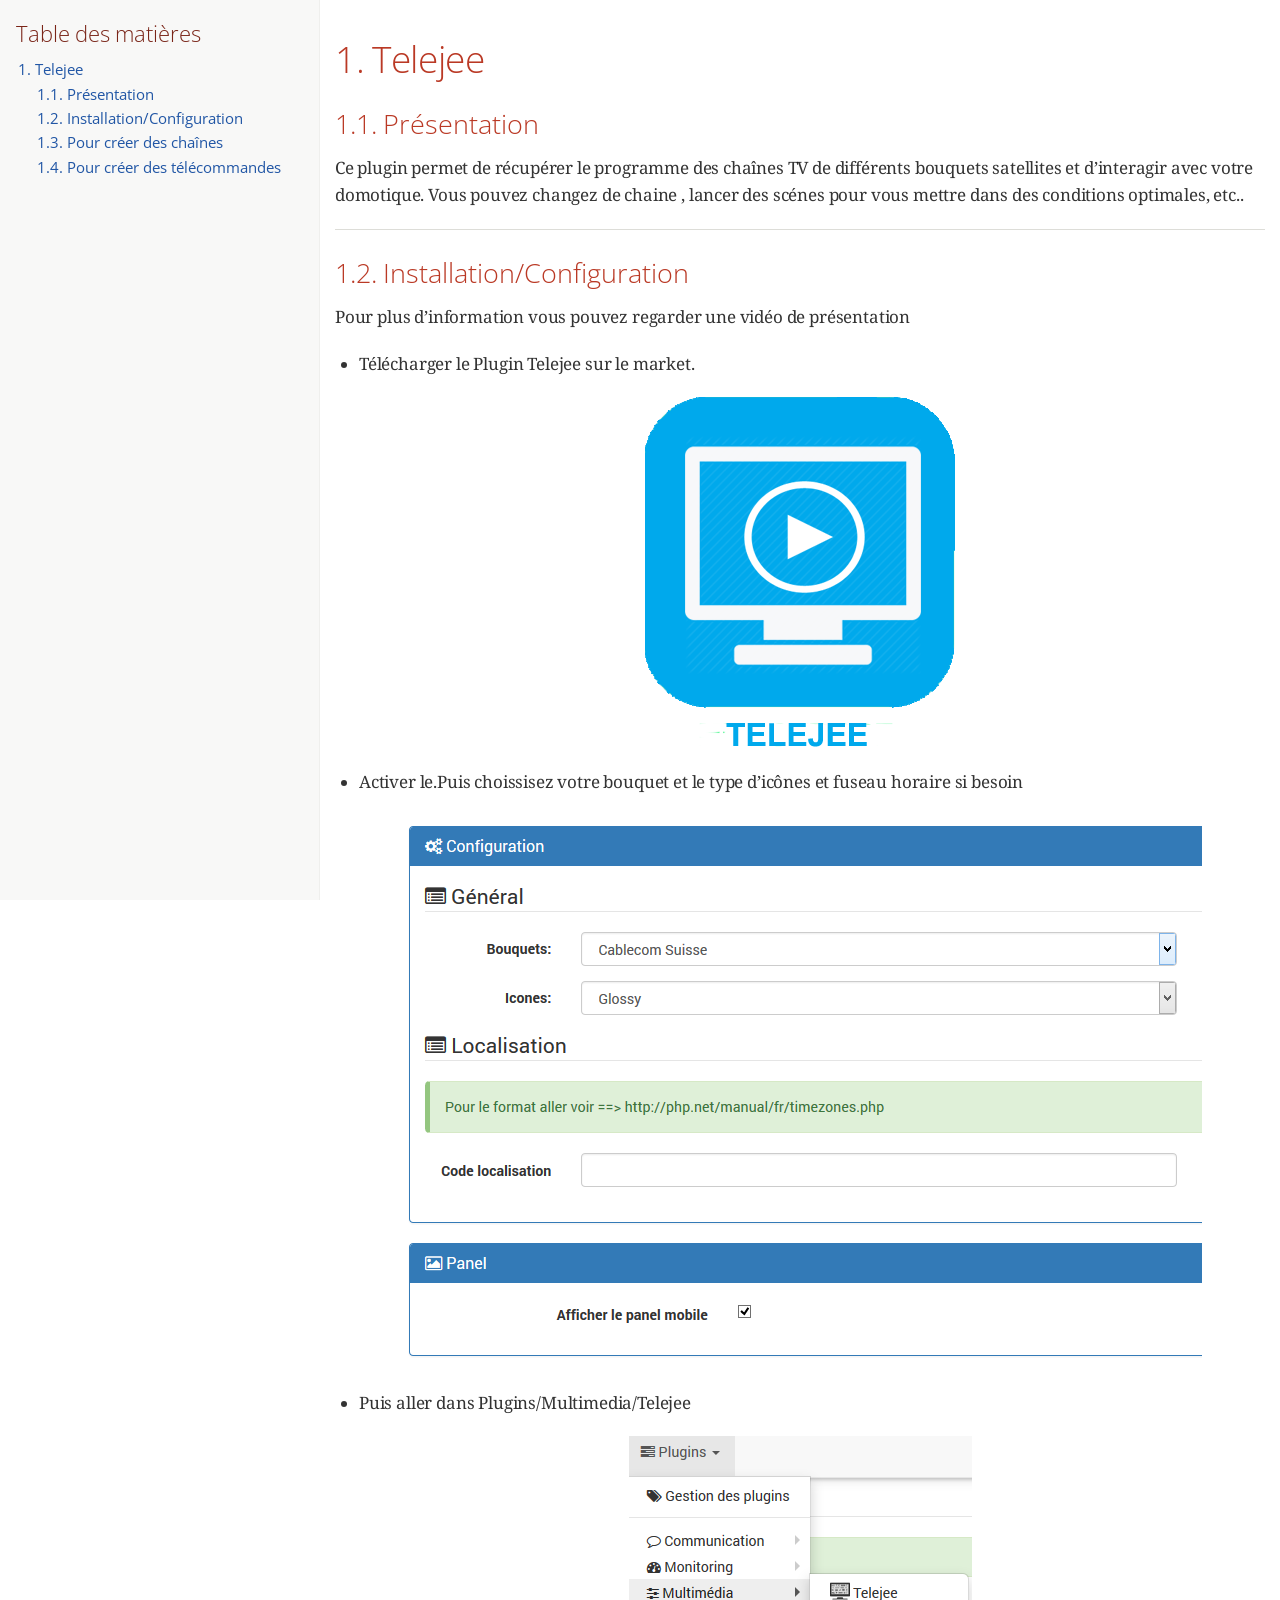
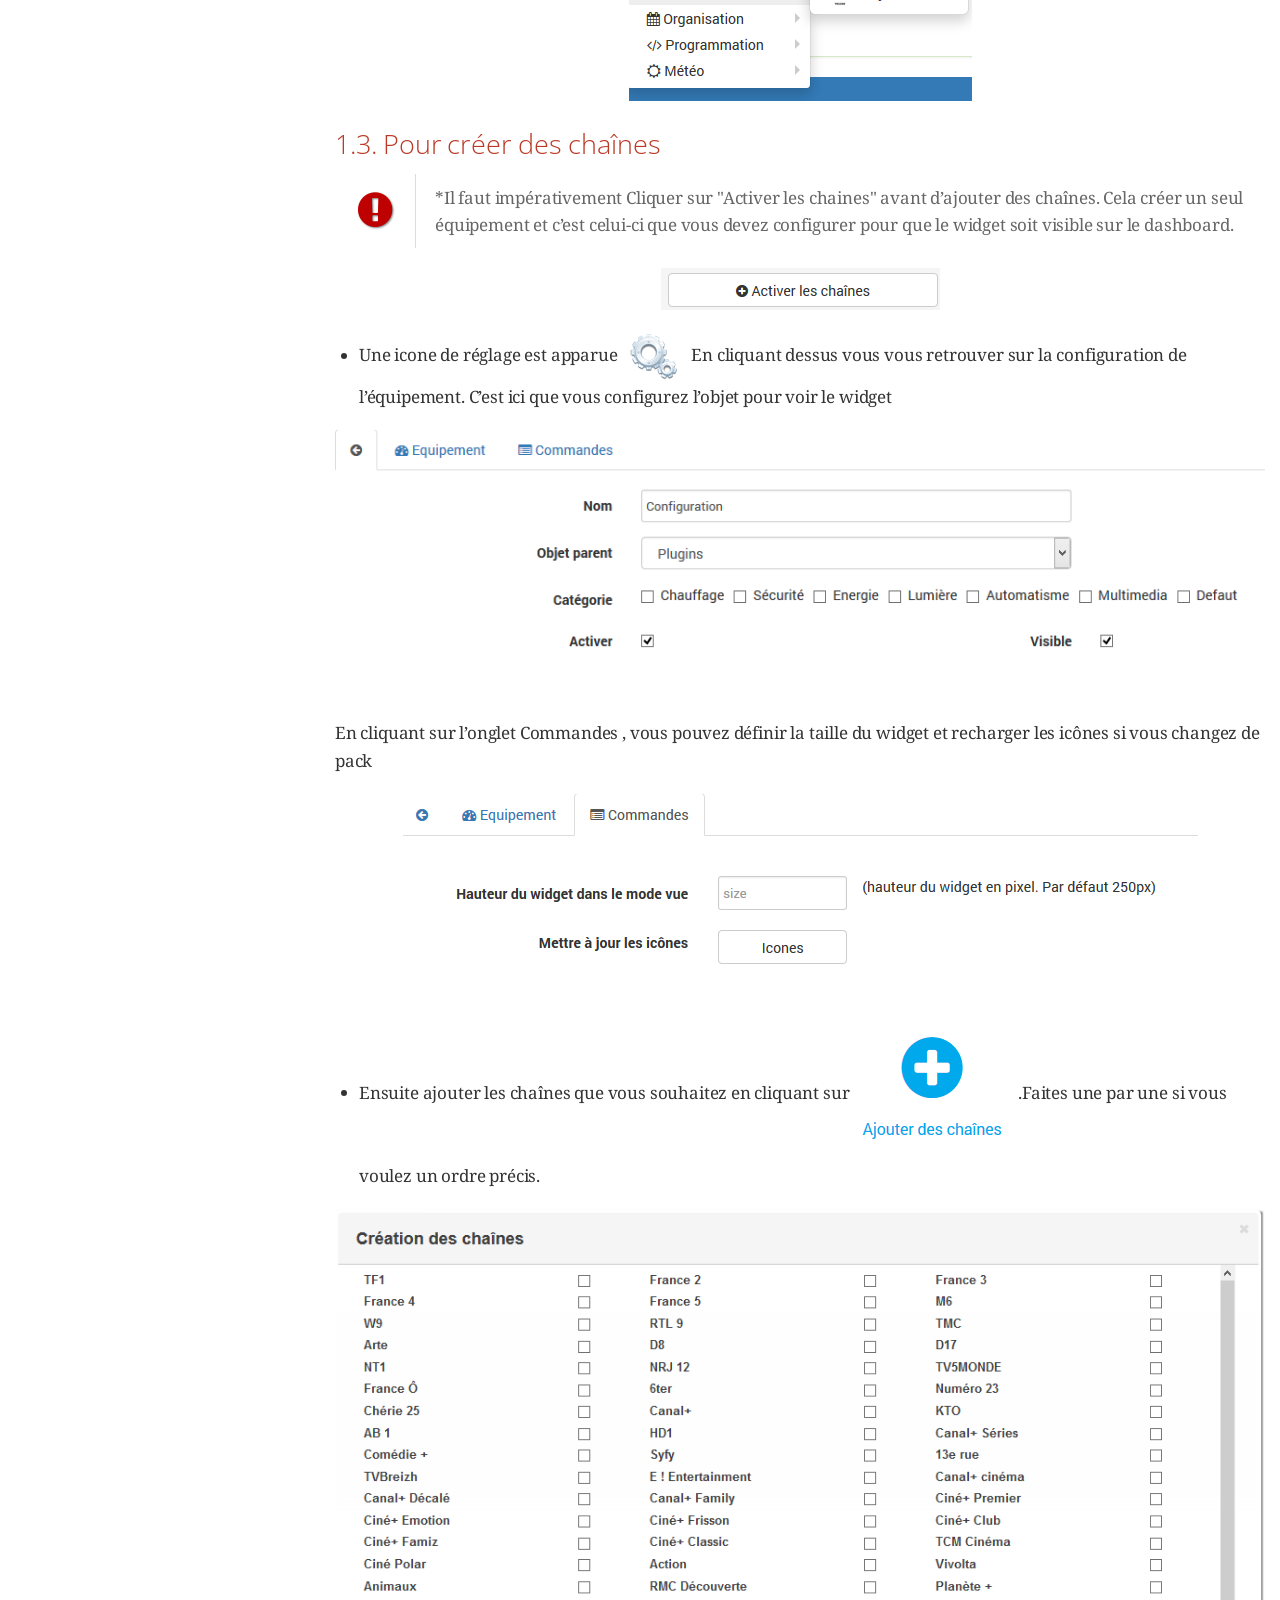
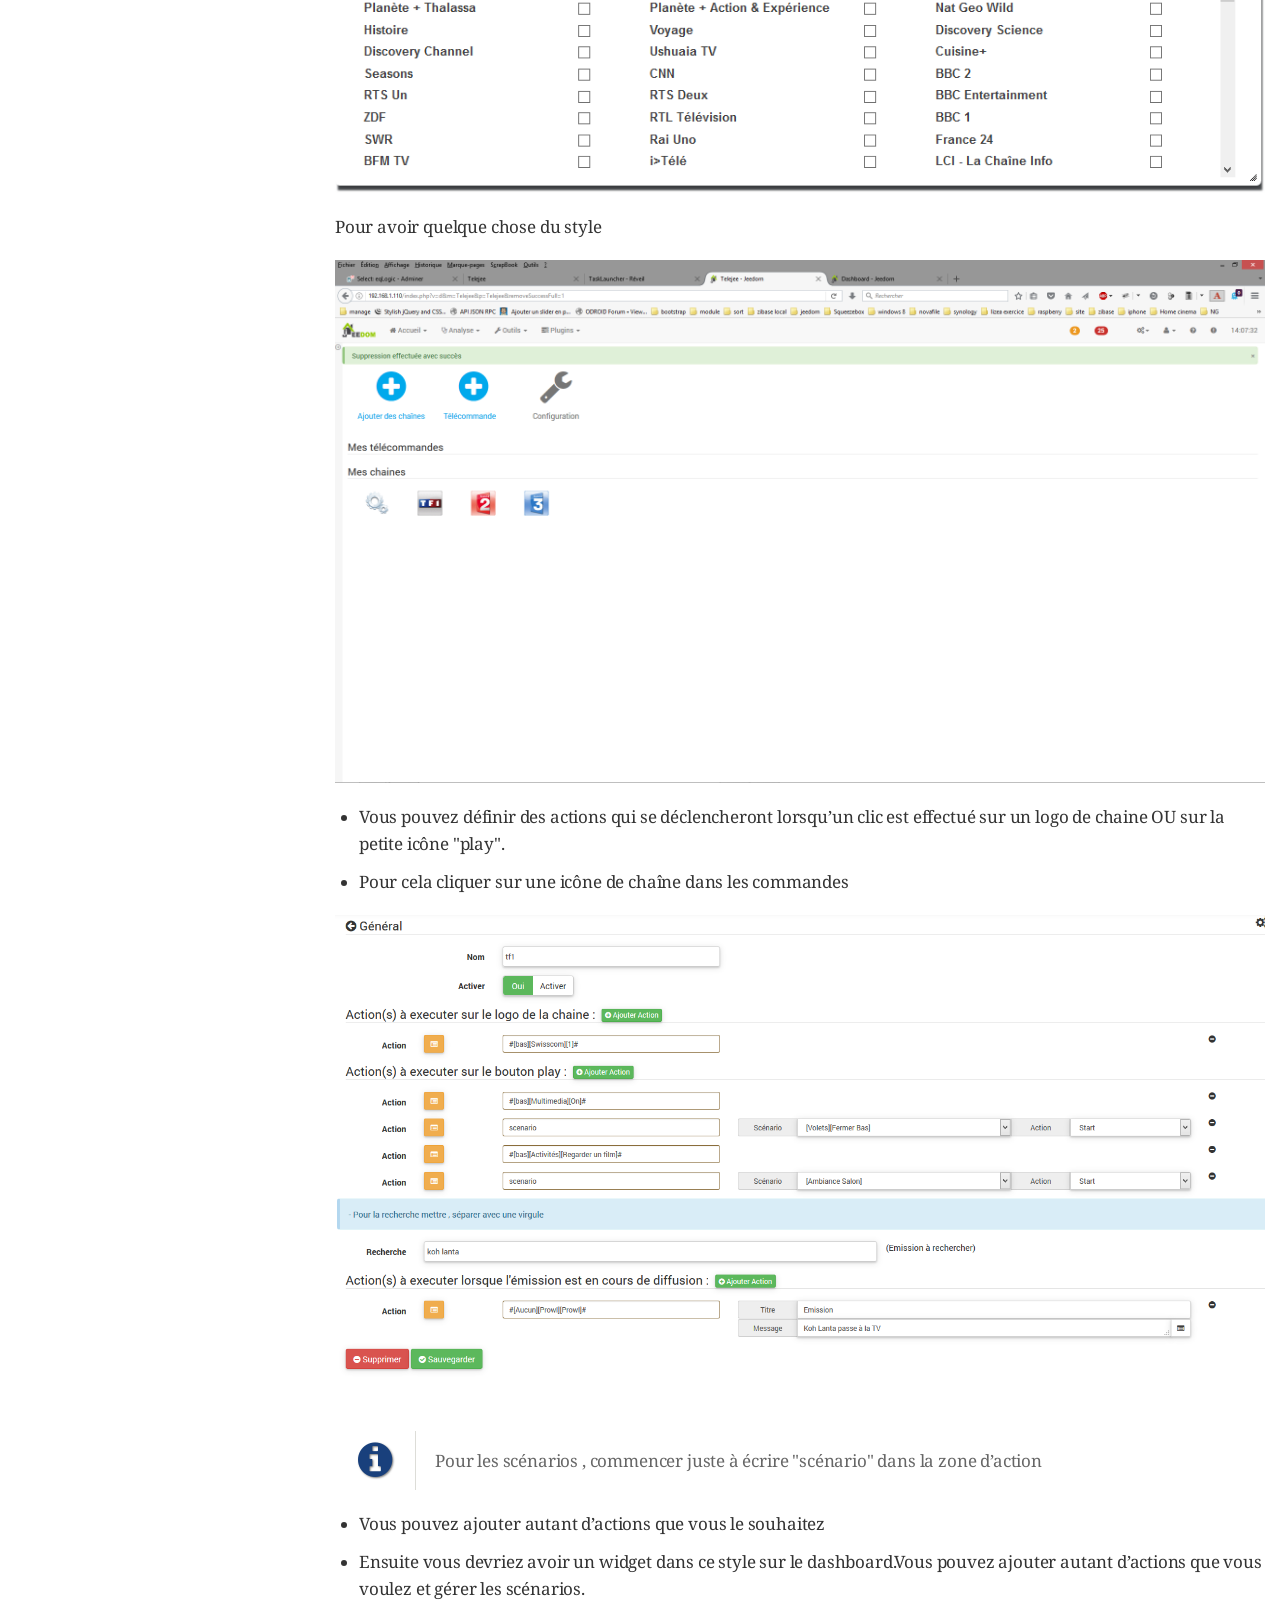
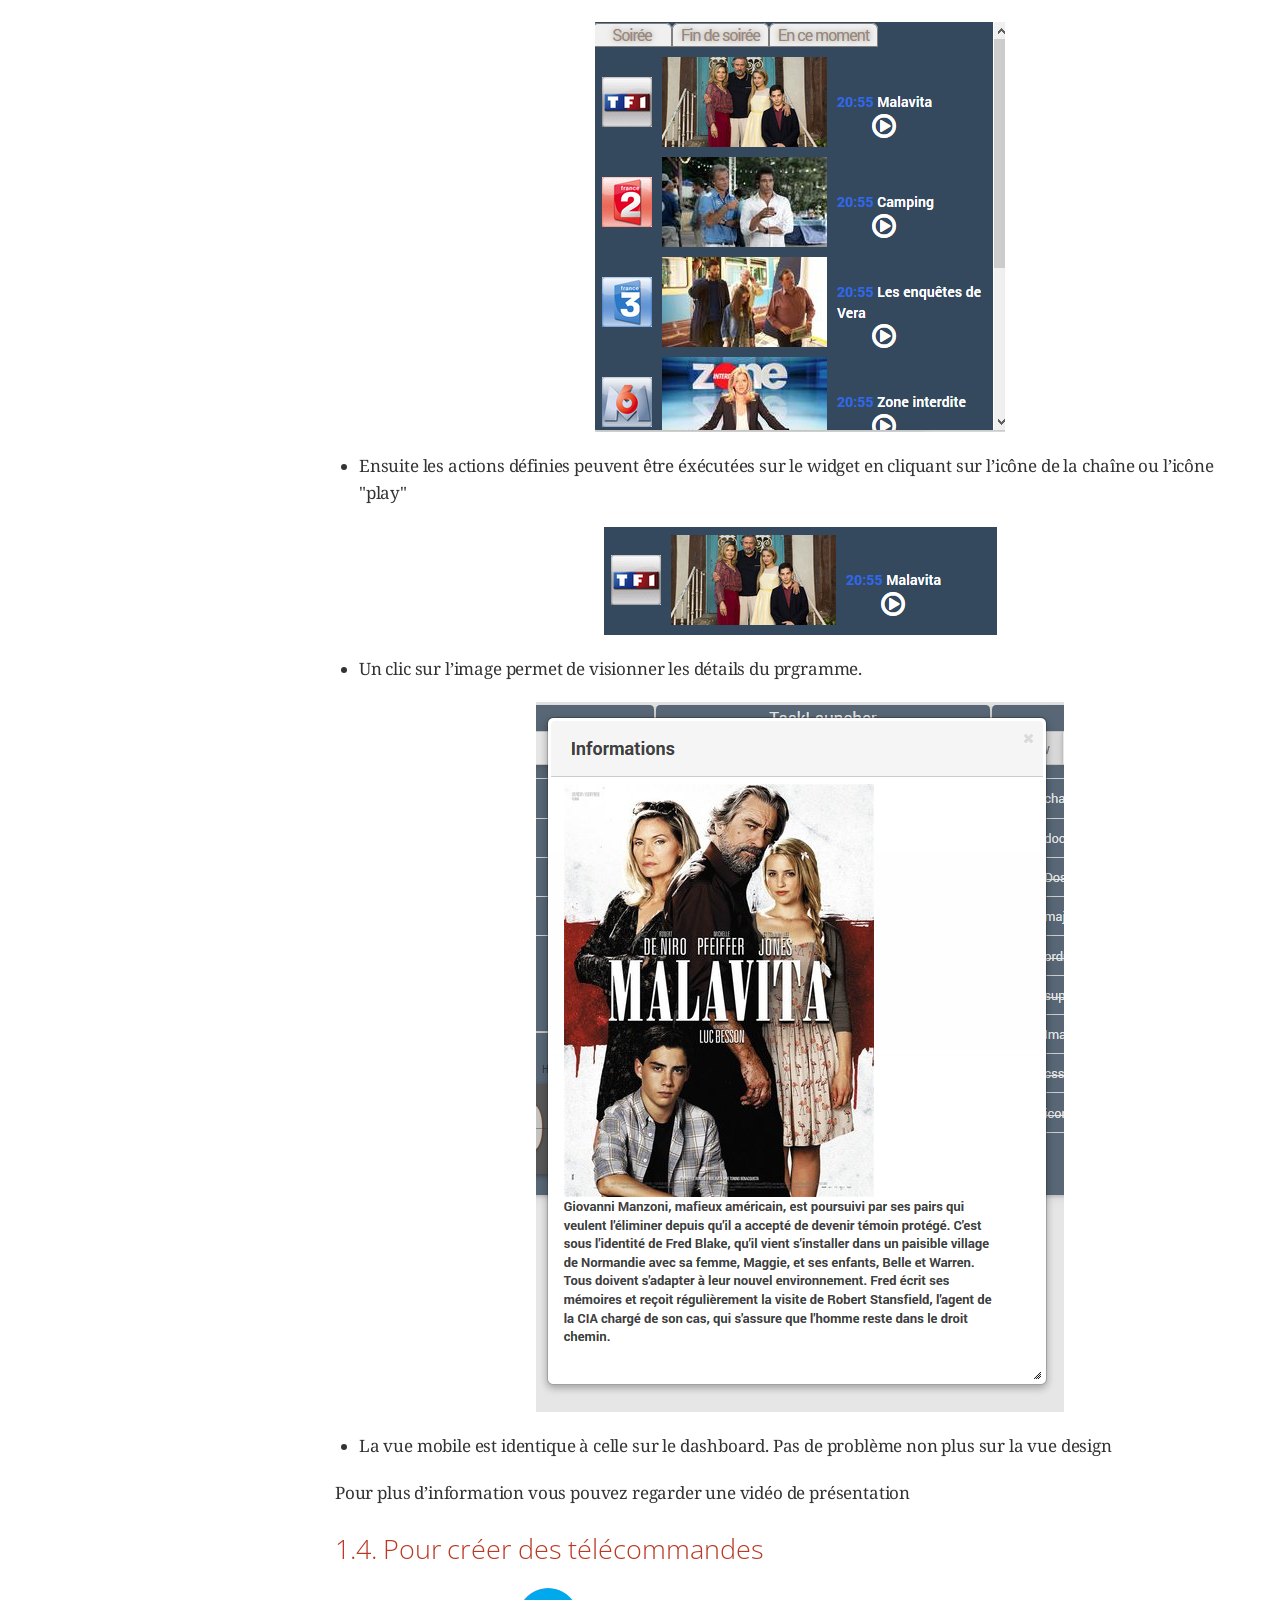
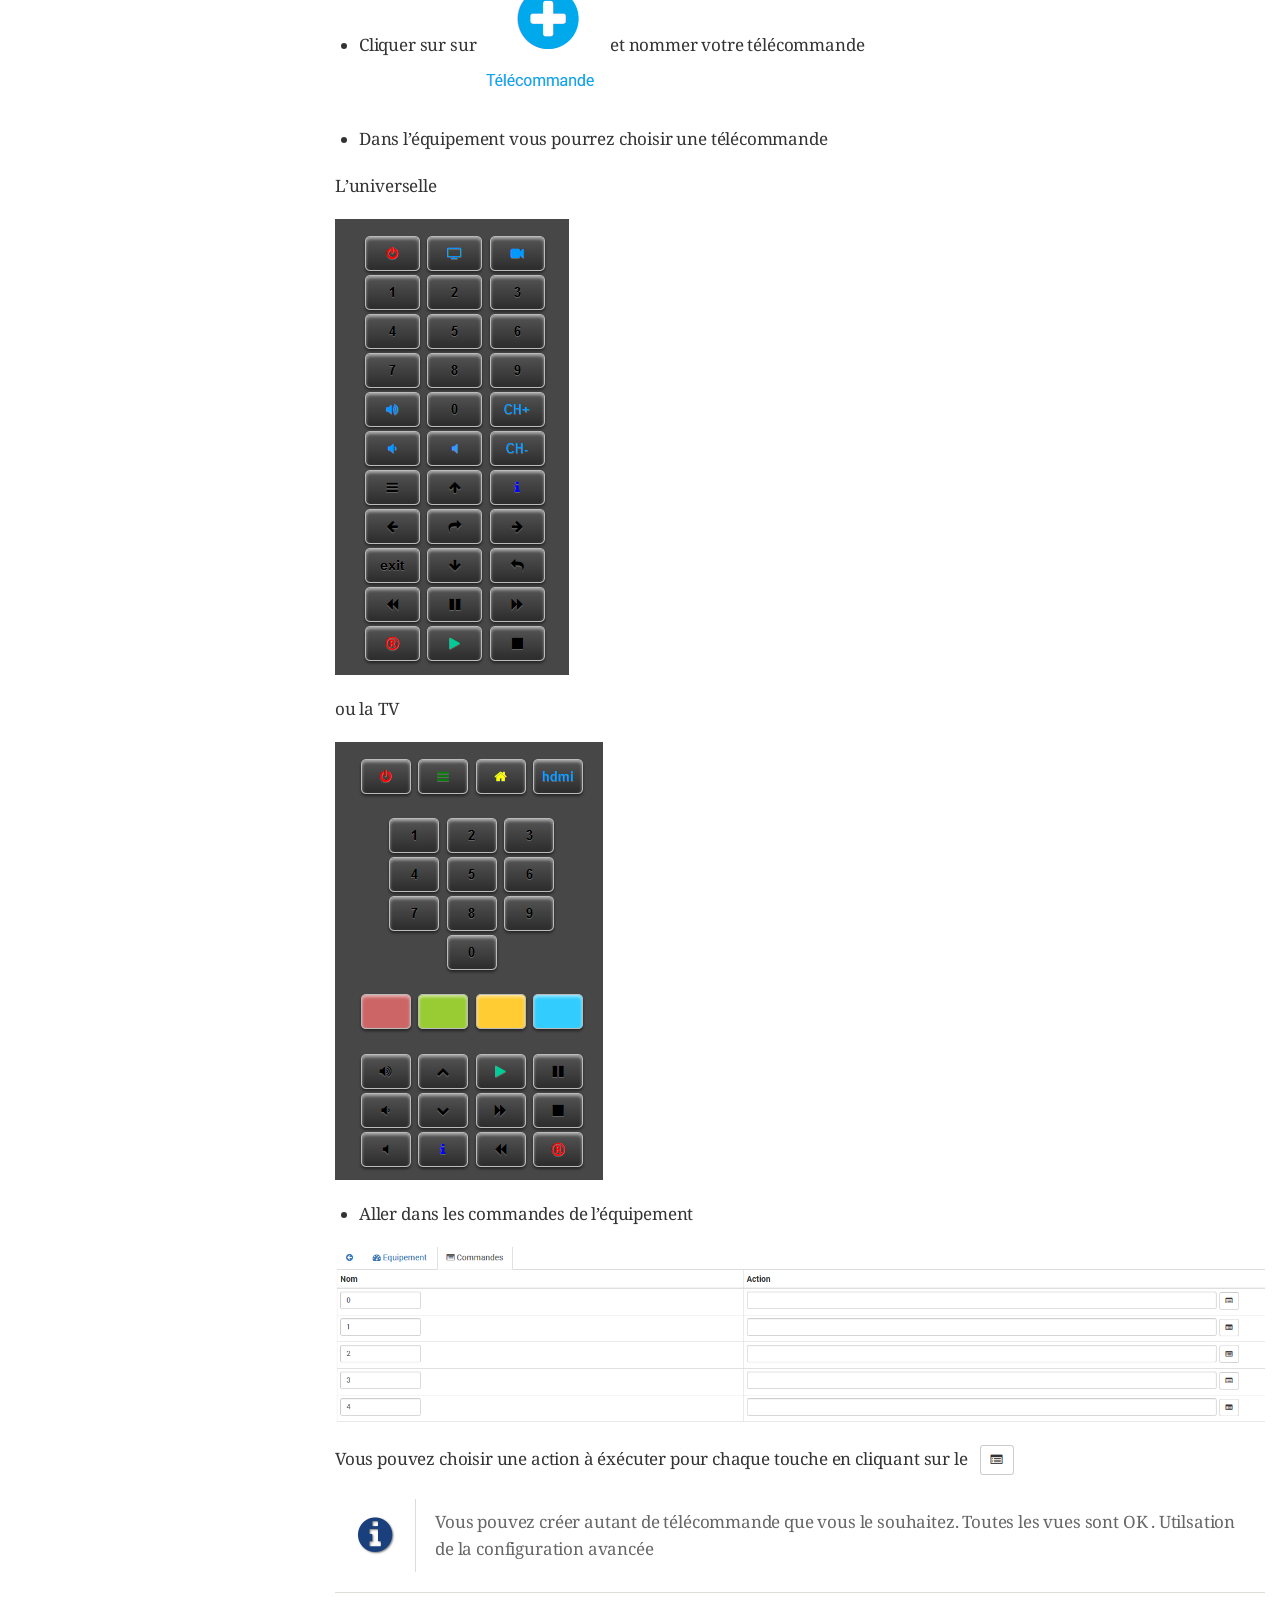
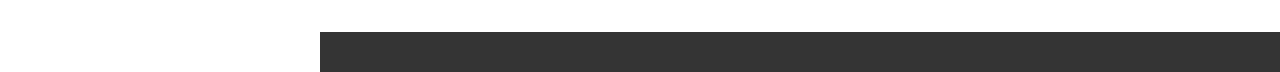
==== commit 7199f74c: "[ROBOT] Action all" ====
--- a/doc/en_US/index.html
+++ b/doc/en_US/index.html
@@ -419,6 +419,8 @@
 <ul class="sectlevel2">
 <li><a href="#_présentation">1.1. Présentation</a></li>
 <li><a href="#_installation_configuration">1.2. Installation/Configuration</a></li>
+<li><a href="#_pour_créer_des_chaînes">1.3. Pour créer des chaînes</a></li>
+<li><a href="#_pour_créer_des_télécommandes">1.4. Pour créer des télécommandes</a></li>
 </ul>
 </li>
 </ul>
@@ -443,28 +445,25 @@
 <div class="ulist">
 <ul>
 <li>
-<p><a href="https://www.youtube.com/watch?v=UTECRBGEUtI">Voir la vidéo</a></p>
-</li>
-<li>
 <p>Télécharger le Plugin Telejee sur le market.</p>
 </li>
 </ul>
 </div>
 <div class="imageblock" style="text-align: center">
 <div class="content">
-<img src="../images/Telejee_icon.png" alt="Telejee icon">
-</div>
-</div>
-<div class="ulist">
-<ul>
-<li>
-<p>Activer le.Puis choissisez votre bouquet et le type d&#8217;icônes</p>
-</li>
-</ul>
-</div>
-<div class="imageblock" style="text-align: center">
-<div class="content">
-<img src="../images/telejee1.png" alt="telejee1">
+<img src="../images/telejee_icon.png" alt="telejee icon">
+</div>
+</div>
+<div class="ulist">
+<ul>
+<li>
+<p>Activer le.Puis choissisez votre bouquet et le type d&#8217;icônes et fuseau horaire si besoin</p>
+</li>
+</ul>
+</div>
+<div class="imageblock" style="text-align: center">
+<div class="content">
+<img src="../images/tel0.png" alt="tel0">
 </div>
 </div>
 <div class="ulist">
@@ -479,22 +478,50 @@
 <img src="../images/telejee3.png" alt="telejee3">
 </div>
 </div>
-<div class="ulist">
-<ul>
-<li>
-<p>Cliquer sur "charger le plugin". Cela créer un seul équipement et c&#8217;est celui-ci que vous devez configurer pour que le widget soit visible sur le dashboard.</p>
-</li>
-</ul>
-</div>
-<div class="imageblock" style="text-align: center">
-<div class="content">
-<img src="../images/telejee4.png" alt="telejee4">
-</div>
-</div>
-<div class="ulist">
-<ul>
-<li>
-<p>Ensuite ajouter les chaînes que vous souhaitez en cliquant sur "ajouter des chaînes".Faites une par une si vous voulez un ordre précis.</p>
+</div>
+<div class="sect2">
+<h3 id="_pour_créer_des_chaînes">1.3. Pour créer des chaînes</h3>
+<div class="admonitionblock important">
+<table>
+<tr>
+<td class="icon">
+<i class="fa icon-important" title="Important"></i>
+</td>
+<td class="content">
+*Il faut impérativement Cliquer sur "Activer les chaines" avant d&#8217;ajouter des chaînes. Cela créer un seul équipement et c&#8217;est celui-ci que vous devez configurer pour que le widget soit visible sur le dashboard.
+</td>
+</tr>
+</table>
+</div>
+<div class="imageblock" style="text-align: center">
+<div class="content">
+<img src="../images/tel01.png" alt="tel01">
+</div>
+</div>
+<div class="ulist">
+<ul>
+<li>
+<p>Une icone de réglage est apparue <span class="image"><img src="../images/reglage.png" alt="reglage"></span> En cliquant dessus vous vous retrouver sur la configuration de l&#8217;équipement. C&#8217;est ici que vous configurez l&#8217;objet pour voir le widget</p>
+</li>
+</ul>
+</div>
+<div class="imageblock" style="text-align: center">
+<div class="content">
+<img src="../images/tel2.png" alt="tel2">
+</div>
+</div>
+<div class="paragraph">
+<p>En cliquant sur l&#8217;onglet Commandes , vous pouvez définir la taille du widget et recharger les icônes si vous changez de pack</p>
+</div>
+<div class="imageblock" style="text-align: center">
+<div class="content">
+<img src="../images/tel3.png" alt="tel3">
+</div>
+</div>
+<div class="ulist">
+<ul>
+<li>
+<p>Ensuite ajouter les chaînes que vous souhaitez en cliquant sur  <span class="image"><img src="../images/tel4.png" alt="tel4"></span> .Faites une par une si vous voulez un ordre précis.</p>
 </li>
 </ul>
 </div>
@@ -503,8 +530,46 @@
 <img src="../images/telejee2.png" alt="telejee2">
 </div>
 </div>
-<div class="ulist">
-<ul>
+<div class="paragraph">
+<p>Pour avoir quelque chose du style</p>
+</div>
+<div class="imageblock" style="text-align: center">
+<div class="content">
+<img src="../images/tel5.png" alt="tel5">
+</div>
+</div>
+<div class="ulist">
+<ul>
+<li>
+<p>Vous pouvez  définir des actions qui se déclencheront lorsqu&#8217;un clic est effectué sur un logo de chaine OU sur la petite icône "play".</p>
+</li>
+<li>
+<p>Pour cela cliquer  sur une icône de chaîne dans les commandes</p>
+</li>
+</ul>
+</div>
+<div class="imageblock" style="text-align: center">
+<div class="content">
+<img src="../images/telejee5.png" alt="telejee5">
+</div>
+</div>
+<div class="admonitionblock note">
+<table>
+<tr>
+<td class="icon">
+<i class="fa icon-note" title="Note"></i>
+</td>
+<td class="content">
+Pour les scénarios , commencer juste à écrire "scénario" dans la zone d&#8217;action
+</td>
+</tr>
+</table>
+</div>
+<div class="ulist">
+<ul>
+<li>
+<p>Vous pouvez ajouter autant d&#8217;actions que vous le souhaitez</p>
+</li>
 <li>
 <p>Ensuite vous devriez avoir un widget dans ce style sur le dashboard.Vous pouvez ajouter autant d&#8217;actions que vous voulez et gérer les scénarios.</p>
 </li>
@@ -518,21 +583,6 @@
 <div class="ulist">
 <ul>
 <li>
-<p>Ensuite vous pouvez  définir des actions qui se déclencheront lorsqu&#8217;un clic est effectué sur un logo de chaine OU sur la petite icône "play".</p>
-</li>
-<li>
-<p>Pour cela cliquer  sur <strong>ajouter Action</strong>+</p>
-</li>
-</ul>
-</div>
-<div class="imageblock" style="text-align: center">
-<div class="content">
-<img src="../images/telejee5.png" alt="telejee5">
-</div>
-</div>
-<div class="ulist">
-<ul>
-<li>
 <p>Ensuite les actions définies peuvent être éxécutées sur le widget en cliquant sur l&#8217;icône de la chaîne ou l&#8217;icône "play"</p>
 </li>
 </ul>
@@ -564,12 +614,56 @@
 <div class="paragraph">
 <p>Pour plus d&#8217;information vous pouvez regarder une vidéo de présentation</p>
 </div>
-<div class="ulist">
-<ul>
-<li>
-<p><a href="https://www.youtube.com/watch?v=UTECRBGEUtI">Voir la vidéo</a></p>
-</li>
-</ul>
+</div>
+<div class="sect2">
+<h3 id="_pour_créer_des_télécommandes">1.4. Pour créer des télécommandes</h3>
+<div class="ulist">
+<ul>
+<li>
+<p>Cliquer sur sur  <span class="image"><img src="../images/tel11.png" alt="tel11"></span> et nommer votre télécommande</p>
+</li>
+<li>
+<p>Dans l&#8217;équipement vous pourrez choisir une télécommande</p>
+</li>
+</ul>
+</div>
+<div class="paragraph">
+<p>L&#8217;universelle</p>
+</div>
+<div class="paragraph">
+<p><span class="image"><img src="../images/tel12.png" alt="tel12"></span></p>
+</div>
+<div class="paragraph">
+<p>ou la TV</p>
+</div>
+<div class="paragraph">
+<p><span class="image"><img src="../images/tel14.png" alt="tel14"></span></p>
+</div>
+<div class="ulist">
+<ul>
+<li>
+<p>Aller dans les commandes de l&#8217;équipement</p>
+</li>
+</ul>
+</div>
+<div class="paragraph">
+<p><span class="image"><img src="../images/tel9.png" alt="tel9"></span></p>
+</div>
+<div class="paragraph">
+<p>Vous pouvez choisir une action à éxécuter pour chaque touche en cliquant sur le  <span class="image"><img src="../images/tel15.png" alt="tel15"></span></p>
+</div>
+<div class="admonitionblock note">
+<table>
+<tr>
+<td class="icon">
+<i class="fa icon-note" title="Note"></i>
+</td>
+<td class="content">
+Vous pouvez créer autant de télécommande que vous le souhaitez.
+Toutes les vues sont OK . Utilsation de la configuration avancée
+</td>
+</tr>
+</table>
 </div>
 <hr>
 </div>
